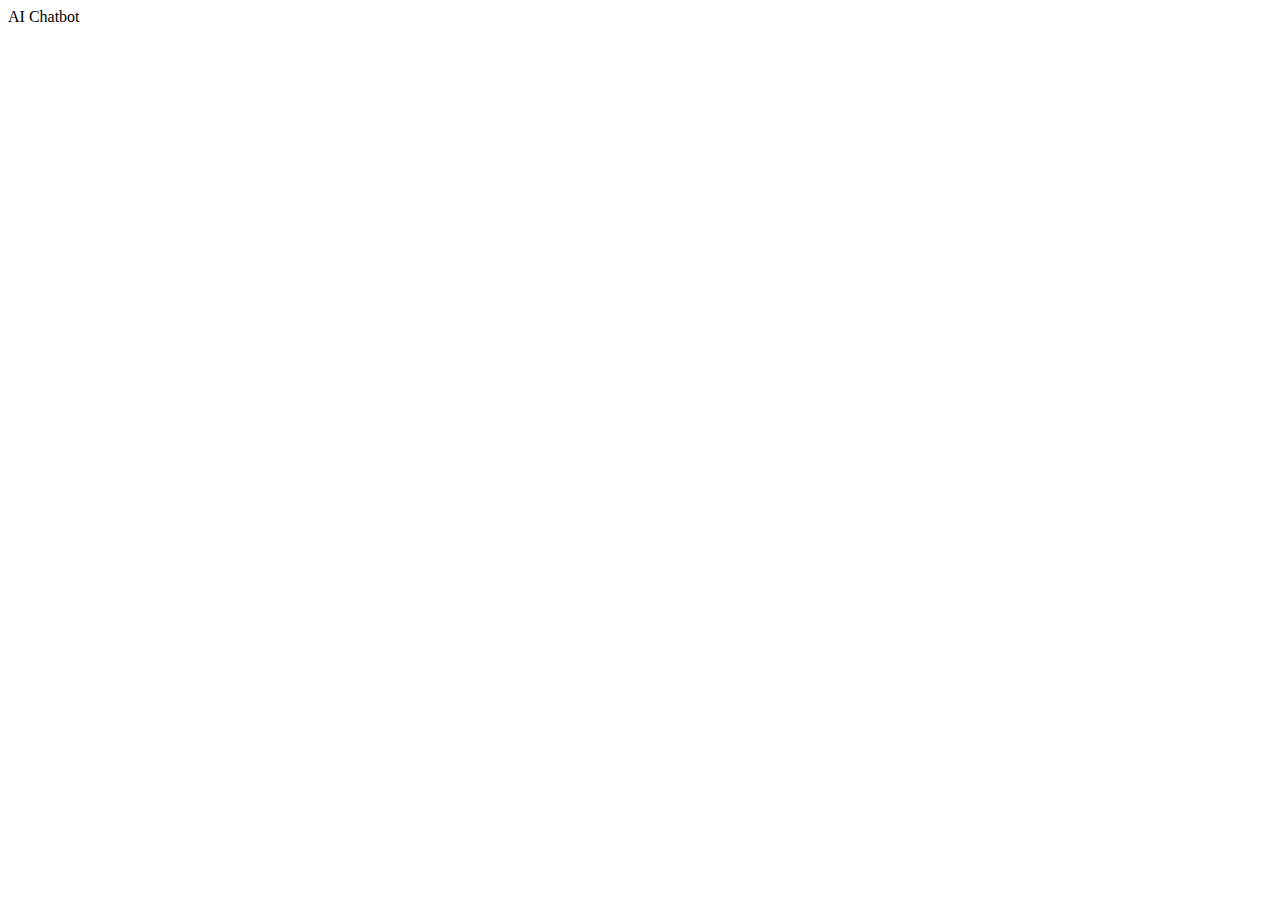
==== index.html @ 368f29b7 "head statements for html" ====
<!DOCTYPE html>
<html lang="en">
    <head>
        <meta charset="UTF-8">
        <meta name="viewport" content="width=device-width, initial-scale=1.0">
        <link rel="stylesheet" href="style.css"
        <title>AI Chatbot</title>
    </head>
</html>
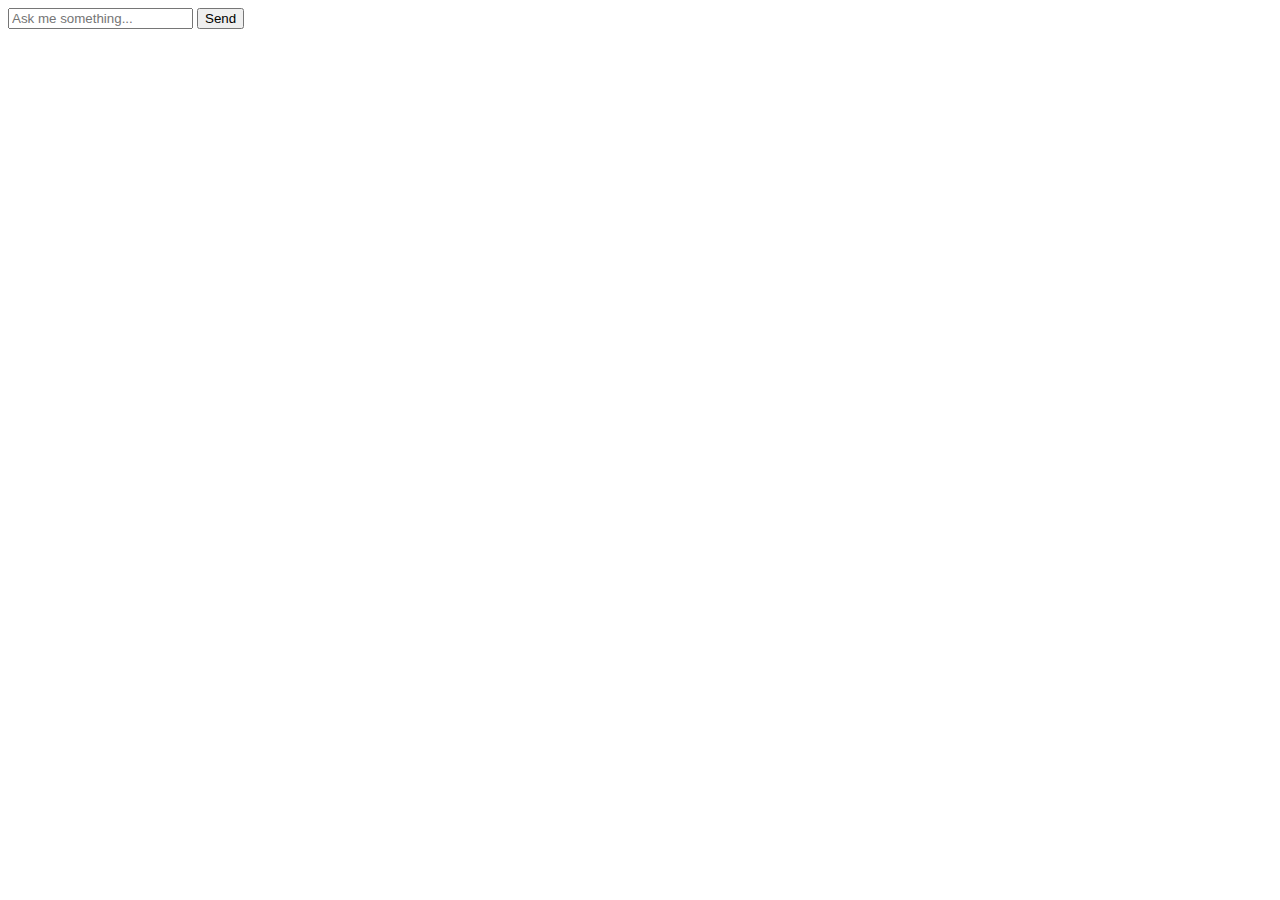
==== commit c899fb05: "base hmtl code done" ====
--- a/index.html
+++ b/index.html
@@ -3,7 +3,17 @@
     <head>
         <meta charset="UTF-8">
         <meta name="viewport" content="width=device-width, initial-scale=1.0">
-        <link rel="stylesheet" href="style.css"
+        <link rel="stylesheet" href="style.css">
         <title>AI Chatbot</title>
     </head>
+    <body>
+        <div class="chat-container">
+            <!-- Chat messages will appear here-->
+        </div>
+        <div class="user-input-container">
+            <input type="text" id="user-input" placeholder="Ask me something..."/>
+            <button id="send-btn">Send</button>
+        </div>
+        <script src="script.js"></script>
+    </body>
 </html>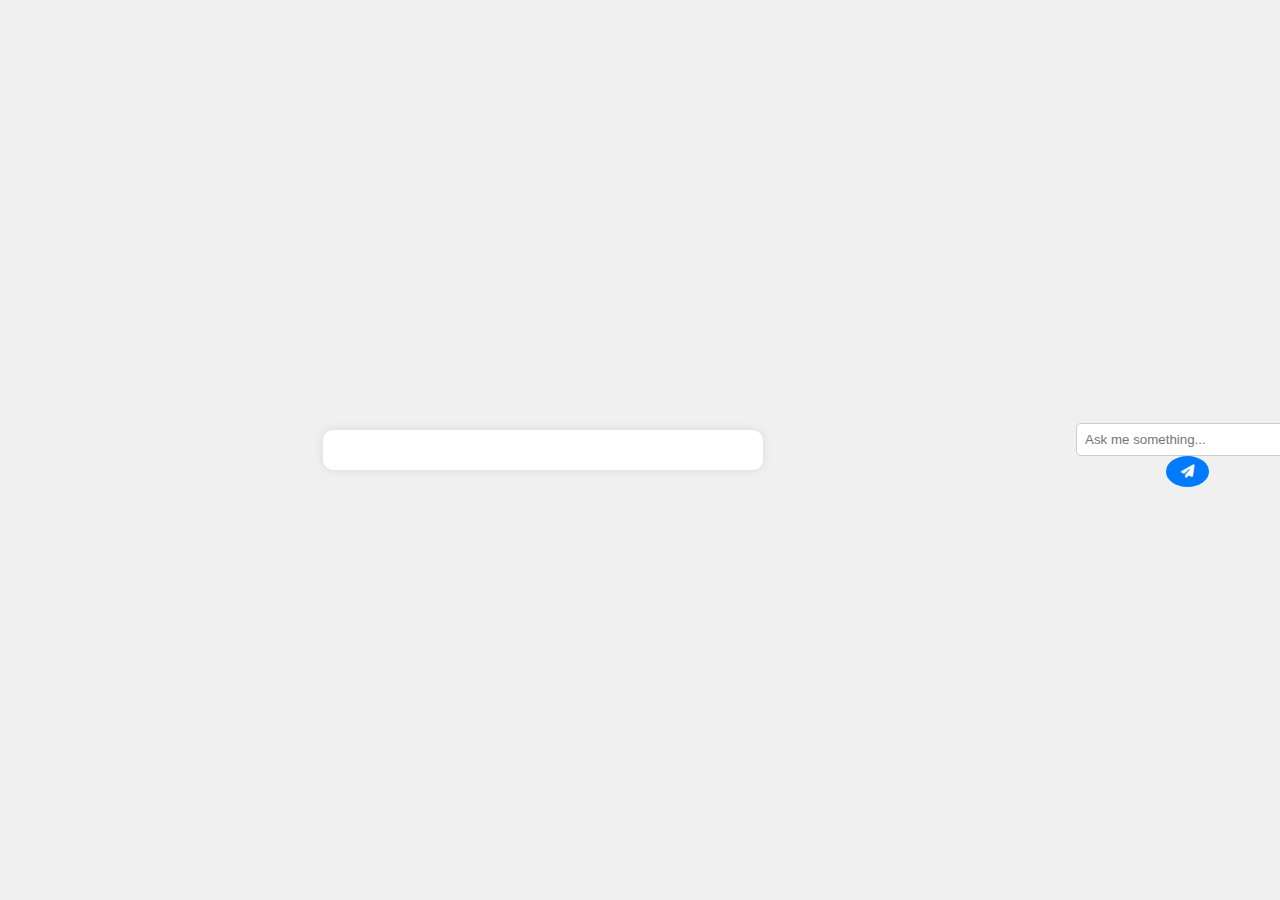
==== commit a84f37d4: "updates" ====
--- a/index.html
+++ b/index.html
@@ -3,6 +3,7 @@
     <head>
         <meta charset="UTF-8">
         <meta name="viewport" content="width=device-width, initial-scale=1.0">
+        <link rel="stylesheet" href="https://cdnjs.cloudflare.com/ajax/libs/font-awesome/6.4.2/css/all.min.css">
         <link rel="stylesheet" href="style.css">
         <title>AI Chatbot</title>
     </head>
@@ -12,7 +13,7 @@
         </div>
         <div class="user-input-container">
             <input type="text" id="user-input" placeholder="Ask me something..."/>
-            <button id="send-btn">Send</button>
+            <button id="send-btn"><i class="fa-solid fa-paper-plane"></i></button>
         </div>
         <script src="script.js"></script>
     </body>
--- a/style.css
+++ b/style.css
@@ -0,0 +1,58 @@
+body {
+    font-family: Arial, Helvetica, sans-serif;
+    margin: 0;
+    padding: 0;
+    display: flex;
+    background-color: #f0f0f0;
+    justify-content: center;
+    align-items: center;
+    min-height: 100vh;
+}
+
+.chat-container {
+    max-width: 400px;
+    width: 100%;
+    text-align: center;
+    margin: 0 auto;
+    padding: 20px;
+    background-color: #fff;
+    box-shadow: 0px 0px 10px rgba(0, 0, 0, 0.1);
+    border-radius: 10px;
+}
+
+.chat-history {
+    height: 300px;
+    overflow-y: auto;
+    border: 1px solid #ccc;
+    padding: 10px;
+    border-radius: 5px;
+}
+
+.message {
+    margin: 5px 0;
+}
+
+.user-input-container {
+    display: flex;
+    flex-direction: column;
+    align-items: center;
+    margin-top: 10px;
+}
+
+#user-input {
+    flex: 1;
+    width: 100%;
+    padding: 8px;
+    border: 1px solid #ccc;
+    border-radius: 5px;
+}
+
+#send-btn {
+    padding: 8px 15px;
+    background-color: #007bff;
+    border: none;
+    color: #fff;
+    border-radius: 50%;
+    cursor: pointer;
+    margin-left: 10px;
+}
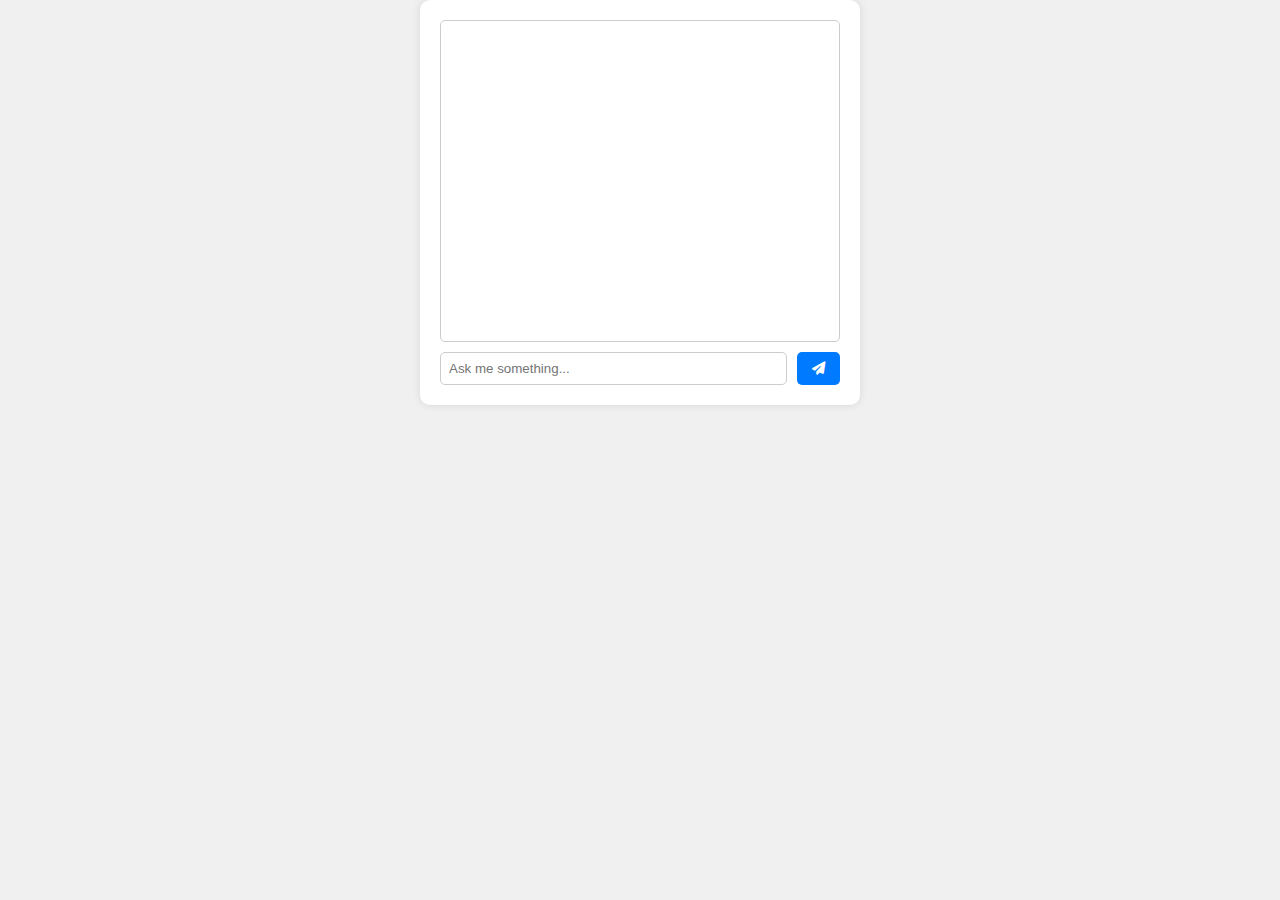
==== commit 593c932e: "minor corrections" ====
--- a/index.html
+++ b/index.html
@@ -9,11 +9,13 @@
     </head>
     <body>
         <div class="chat-container">
-            <!-- Chat messages will appear here-->
-        </div>
-        <div class="user-input-container">
-            <input type="text" id="user-input" placeholder="Ask me something..."/>
-            <button id="send-btn"><i class="fa-solid fa-paper-plane"></i></button>
+            <div class="chat-history" id="chat-history">
+                <!-- Chat messages will appear here-->
+            </div>
+            <div class="user-input-container">
+                <input type="text" id="user-input" placeholder="Ask me something..."/>
+                <button id="send-btn"><i class="fa-solid fa-paper-plane"></i></button>
+            </div>
         </div>
         <script src="script.js"></script>
     </body>
--- a/style.css
+++ b/style.css
@@ -2,57 +2,49 @@
     font-family: Arial, Helvetica, sans-serif;
     margin: 0;
     padding: 0;
-    display: flex;
     background-color: #f0f0f0;
-    justify-content: center;
-    align-items: center;
-    min-height: 100vh;
-}
-
-.chat-container {
+  }
+  
+  .chat-container {
     max-width: 400px;
-    width: 100%;
-    text-align: center;
     margin: 0 auto;
     padding: 20px;
     background-color: #fff;
     box-shadow: 0px 0px 10px rgba(0, 0, 0, 0.1);
     border-radius: 10px;
-}
-
-.chat-history {
+  }
+  
+  .chat-history {
     height: 300px;
     overflow-y: auto;
     border: 1px solid #ccc;
     padding: 10px;
     border-radius: 5px;
-}
-
-.message {
+  }
+  
+  .message {
     margin: 5px 0;
-}
-
-.user-input-container {
+  }
+  
+  .user-input-container {
     display: flex;
-    flex-direction: column;
-    align-items: center;
     margin-top: 10px;
-}
-
-#user-input {
+  }
+  
+  #user-input {
     flex: 1;
-    width: 100%;
     padding: 8px;
     border: 1px solid #ccc;
     border-radius: 5px;
-}
-
-#send-btn {
+  }
+  
+  #send-btn {
     padding: 8px 15px;
     background-color: #007bff;
     border: none;
     color: #fff;
-    border-radius: 50%;
+    border-radius: 5px;
     cursor: pointer;
     margin-left: 10px;
-}
+  }
+  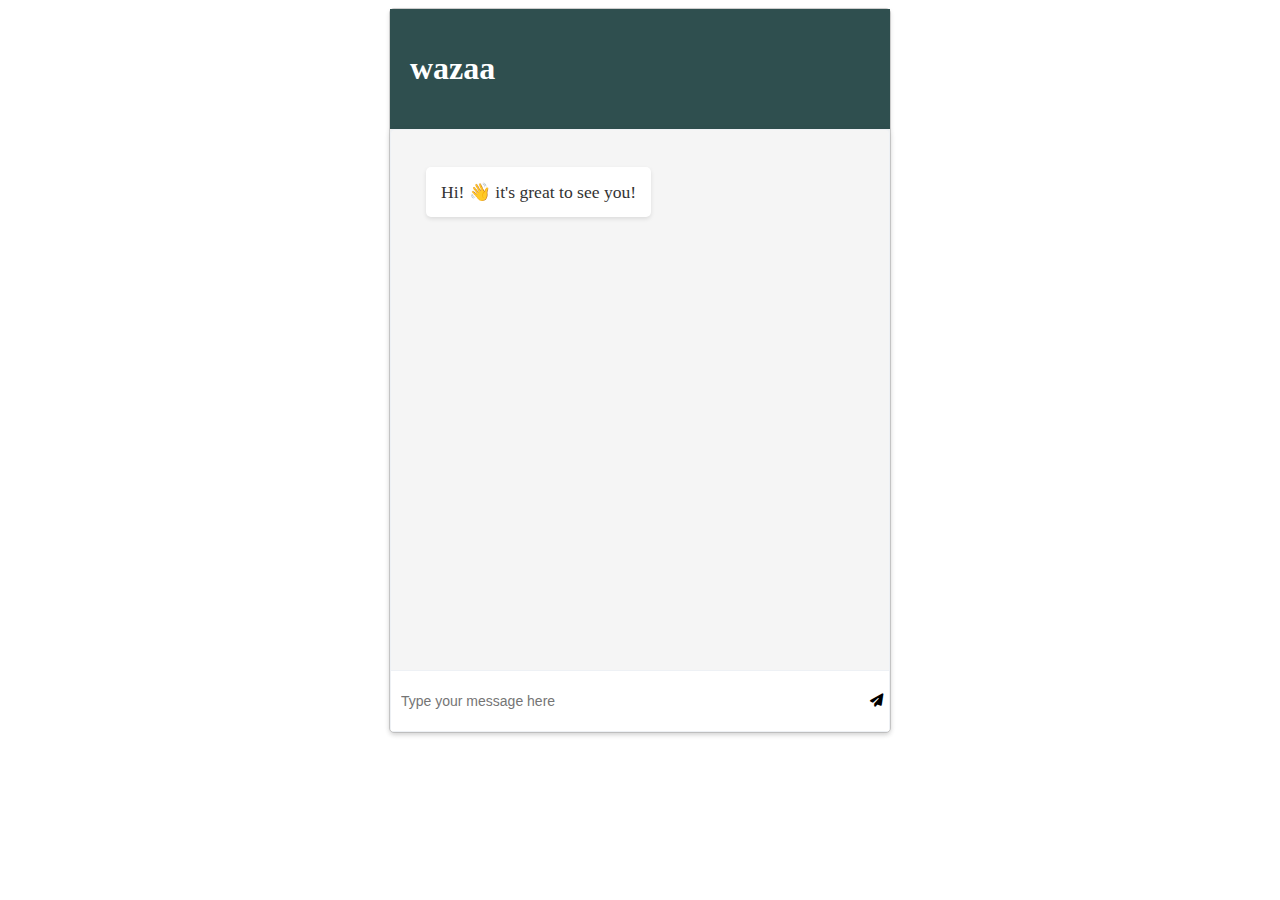
==== commit be35fd1f: "new chatbot interface" ====
--- a/index.html
+++ b/index.html
@@ -1,22 +1,37 @@
 <!DOCTYPE html>
 <html lang="en">
-    <head>
-        <meta charset="UTF-8">
-        <meta name="viewport" content="width=device-width, initial-scale=1.0">
-        <link rel="stylesheet" href="https://cdnjs.cloudflare.com/ajax/libs/font-awesome/6.4.2/css/all.min.css">
-        <link rel="stylesheet" href="style.css">
-        <title>AI Chatbot</title>
-    </head>
-    <body>
-        <div class="chat-container">
-            <div class="chat-history" id="chat-history">
-                <!-- Chat messages will appear here-->
+<head>
+    <meta charset="UTF-8">
+    <meta http-equiv="X-UA-Compatible" content="IE=edge">
+    <meta name="viewport" content="width=device-width, initial-scale=1.0">
+    <link rel="stylesheet" href="https://cdnjs.cloudflare.com/ajax/libs/font-awesome/6.4.2/css/all.min.css">
+    <link rel="stylesheet" href="style.css">
+    <title>chatbot</title>
+</head>
+<body>
+    <div class="chatbot-container">
+        <div id="header">
+            <h1>wazaa</h1>
+        </div>
+        <div id="chatbot">
+            <div id="conversation">
+              <div class="chatbot-message">
+                <p class="chatbot-text">Hi! 👋 it's great to see you!</p>
+              </div>
             </div>
-            <div class="user-input-container">
-                <input type="text" id="user-input" placeholder="Ask me something..."/>
-                <button id="send-btn"><i class="fa-solid fa-paper-plane"></i></button>
-            </div>
-        </div>
-        <script src="script.js"></script>
-    </body>
+            <form id="input-form">
+              <message-container>
+                <input id="input-field" type="text" placeholder="Type your message here">
+                <button id="submit-button" type="submit">
+                    <i class="fas fa-paper-plane"></i>
+                </button>
+              </message-container>
+                
+            </form>
+        </div>  
+
+    </div>
+
+    <script src="script.js"></script>
+</body>
 </html>--- a/style.css
+++ b/style.css
@@ -1,50 +1,152 @@
 body {
-    font-family: Arial, Helvetica, sans-serif;
-    margin: 0;
-    padding: 0;
-    background-color: #f0f0f0;
+    display: flex;
+    justify-content: center;
+}
+
+.chatbot-container {
+    width: 500px;
+    margin: 0 auto;
+    background-color: #f5f5f5;
+    border: 1px solid #cccccc;
+    border-radius: 5px;
+    box-shadow: 0 2px 4px rgba(0, 0, 0, 0.1);
+  }
+
+#chatbot {
+    background-color: #f5f5f5;
+    border: 1px solid #eef1f5;
+    box-shadow: 0 2px 6px 0 rgba(0, 0, 0, 0.1);
+    border-radius: 4px;
   }
   
-  .chat-container {
-    max-width: 400px;
-    margin: 0 auto;
+  #header {
+    background-color: darkslategrey;
+    color: #ffffff;
     padding: 20px;
-    background-color: #fff;
-    box-shadow: 0px 0px 10px rgba(0, 0, 0, 0.1);
-    border-radius: 10px;
+    font-size: 1em;
+    font-weight: bold;
+  }
+
+  message-container {
+    background: #ffffff;
+    width: 100%;
+    display: flex;
+    align-items: center;
   }
   
-  .chat-history {
-    height: 300px;
+  
+  #conversation {
+    height: 500px;
     overflow-y: auto;
-    border: 1px solid #ccc;
-    padding: 10px;
-    border-radius: 5px;
+    padding: 20px;
+    display: flex;
+    flex-direction: column;
+  }
+
+  @keyframes message-fade-in {
+    from {
+      opacity: 0;
+      transform: translateY(-20px);
+    }
+    to {
+      opacity: 1;
+      transform: translateY(0);
+    }
   }
   
-  .message {
-    margin: 5px 0;
+  .chatbot-message {
+    display: flex;
+    align-items: flex-start;
+    position: relative;
+    font-size: 16px;
+    line-height: 20px;
+    border-radius: 20px;
+    word-wrap: break-word;
+    white-space: pre-wrap;
+    max-width: 100%;
+    padding: 0 15px;
+  }
+
+  .user-message {
+    justify-content: flex-end;
+  }
+
+
+.chatbot-text {
+    background-color: white;
+    color: #333333;
+    font-size: 1.1em;
+    padding: 15px;
+    border-radius: 5px;
+    box-shadow: 0 2px 4px rgba(0, 0, 0, 0.1);
   }
   
-  .user-input-container {
+  #input-form {
     display: flex;
-    margin-top: 10px;
+    align-items: center;
+    border-top: 1px solid #eef1f5;
   }
   
-  #user-input {
+  #input-field {
     flex: 1;
-    padding: 8px;
-    border: 1px solid #ccc;
-    border-radius: 5px;
+    height: 60px;
+    border: 1px solid #eef1f5;
+    border-radius: 4px;
+    padding: 0 10px;
+    font-size: 14px;
+    transition: border-color 0.3s;
+    background: #ffffff;
+    color: #333333;
+    border: none;
+  }
+
+  .send-icon {
+    margin-right: 10px;
+    cursor: pointer;
   }
   
-  #send-btn {
-    padding: 8px 15px;
-    background-color: #007bff;
+  #input-field:focus {
+    border-color: #333333;
+    outline: none;
+  }
+  
+  #submit-button {
+    background-color: transparent;
     border: none;
-    color: #fff;
-    border-radius: 5px;
-    cursor: pointer;
-    margin-left: 10px;
   }
-  +
+  p[sentTime]:hover::after {    
+    content: attr(sentTime);
+    position: absolute;
+    top: -3px;
+    font-size: 14px;
+    color: gray;
+  }
+
+  .chatbot p[sentTime]:hover::after {  
+    left: 15px;
+  }
+
+  .user-message p[sentTime]:hover::after {  
+    right: 15px;
+  }
+
+  /* width */
+::-webkit-scrollbar {
+    width: 10px;
+  }
+  
+  /* Track */
+  ::-webkit-scrollbar-track {
+    background: #f1f1f1; 
+  }
+   
+  /* Handle */
+  ::-webkit-scrollbar-thumb {
+    background: #888; 
+  }
+  
+  /* Handle on hover */
+  ::-webkit-scrollbar-thumb:hover {
+    background: #555; 
+  }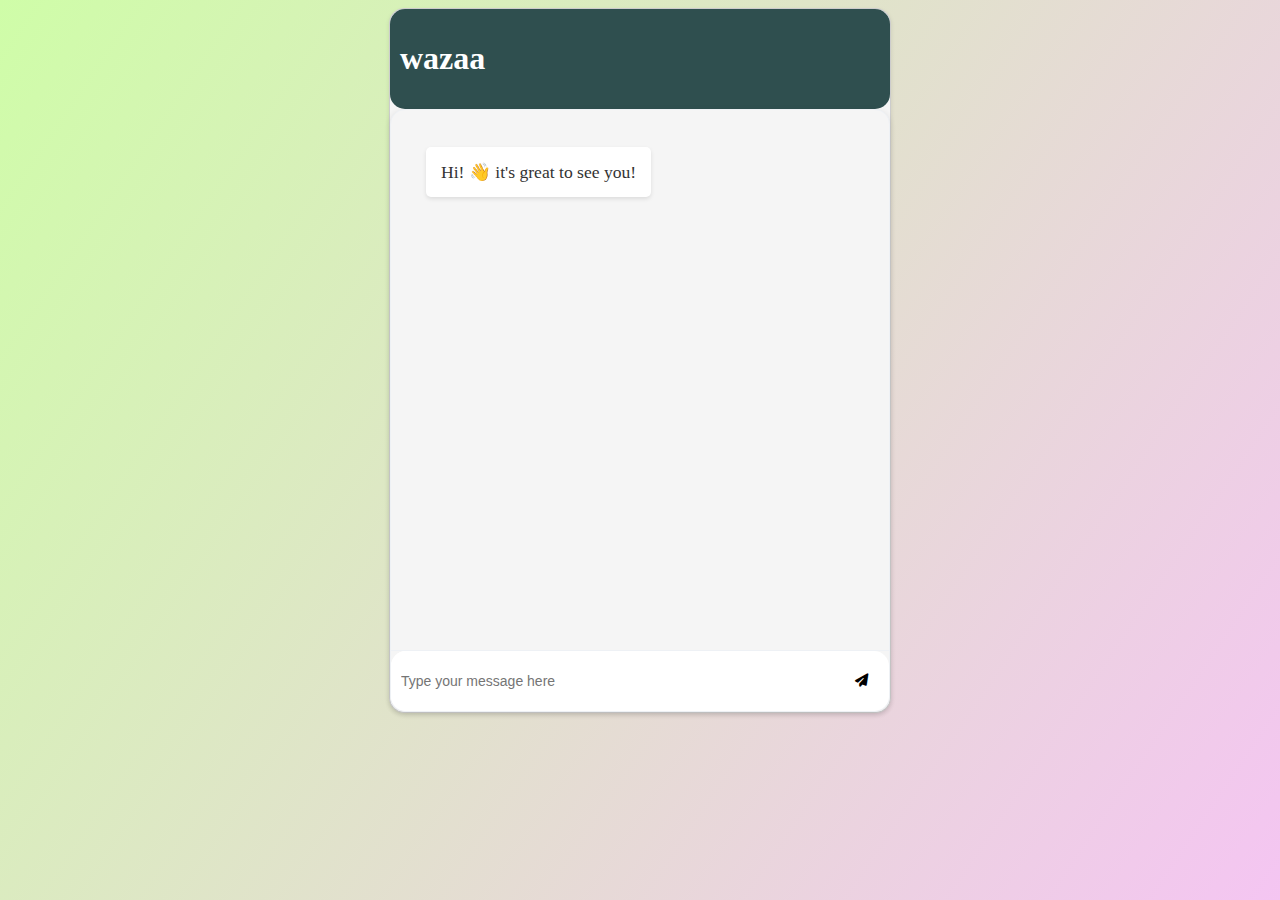
==== commit b3352be7: "appearance enhancement" ====
--- a/index.html
+++ b/index.html
@@ -26,7 +26,6 @@
                     <i class="fas fa-paper-plane"></i>
                 </button>
               </message-container>
-                
             </form>
         </div>  
 
--- a/style.css
+++ b/style.css
@@ -1,14 +1,29 @@
 body {
     display: flex;
     justify-content: center;
+    background: linear-gradient(304deg,#4eae3d,#f9befb,#cffda8);
+    background-size: 240% 240%;
+    animation: gradient-animation 16s ease infinite;
 }
+
+@keyframes gradient-animation {
+    0% {
+      background-position: 0% 50%;
+    }
+    50% {
+      background-position: 100% 50%;
+    }
+    100% {
+      background-position: 0% 50%;
+    }
+  }
 
 .chatbot-container {
     width: 500px;
     margin: 0 auto;
     background-color: #f5f5f5;
     border: 1px solid #cccccc;
-    border-radius: 5px;
+    border-radius: 15px;
     box-shadow: 0 2px 4px rgba(0, 0, 0, 0.1);
   }
 
@@ -16,15 +31,18 @@
     background-color: #f5f5f5;
     border: 1px solid #eef1f5;
     box-shadow: 0 2px 6px 0 rgba(0, 0, 0, 0.1);
-    border-radius: 4px;
+    border-radius: 15px;
   }
   
   #header {
     background-color: darkslategrey;
     color: #ffffff;
-    padding: 20px;
+    padding: 10px;
     font-size: 1em;
     font-weight: bold;
+    border-radius: 15px;
+    align-items: center;
+    justify-content: center;
   }
 
   message-container {
@@ -32,6 +50,7 @@
     width: 100%;
     display: flex;
     align-items: center;
+    border-radius: 15px;
   }
   
   
@@ -91,7 +110,7 @@
     flex: 1;
     height: 60px;
     border: 1px solid #eef1f5;
-    border-radius: 4px;
+    border-radius: 15px;
     padding: 0 10px;
     font-size: 14px;
     transition: border-color 0.3s;
@@ -101,7 +120,7 @@
   }
 
   .send-icon {
-    margin-right: 10px;
+    margin-right: 30px;
     cursor: pointer;
   }
   
@@ -113,6 +132,7 @@
   #submit-button {
     background-color: transparent;
     border: none;
+    margin-right: 15px;
   }
 
   p[sentTime]:hover::after {    
@@ -133,7 +153,7 @@
 
   /* width */
 ::-webkit-scrollbar {
-    width: 10px;
+    width: 5px;
   }
   
   /* Track */
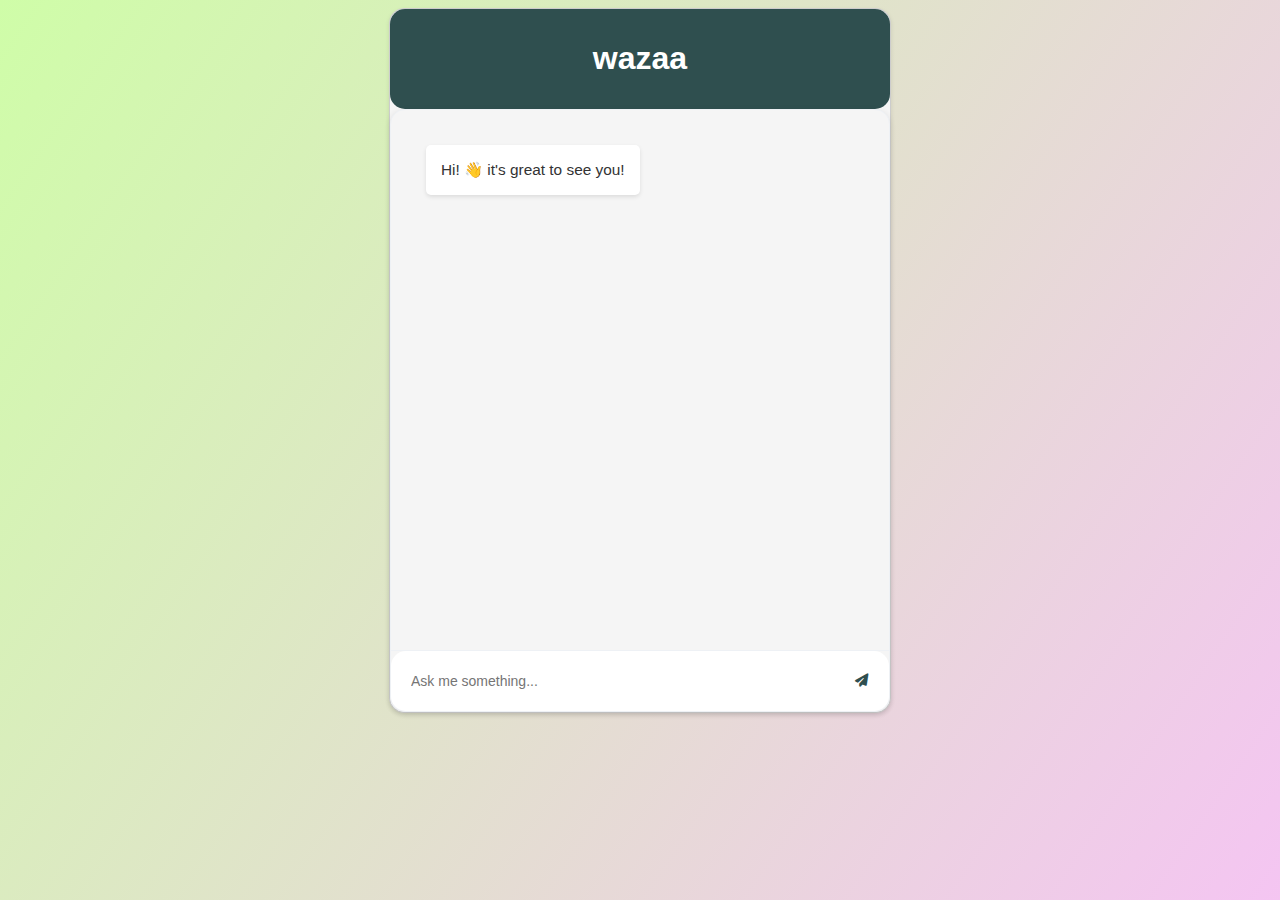
==== commit d4370f33: "minor changes" ====
--- a/index.html
+++ b/index.html
@@ -21,7 +21,7 @@
             </div>
             <form id="input-form">
               <message-container>
-                <input id="input-field" type="text" placeholder="Type your message here">
+                <input id="input-field" type="text" placeholder="Ask me something...">
                 <button id="submit-button" type="submit">
                     <i class="fas fa-paper-plane"></i>
                 </button>
--- a/style.css
+++ b/style.css
@@ -1,6 +1,7 @@
 body {
     display: flex;
     justify-content: center;
+    font-family: Arial, Helvetica, sans-serif;
     background: linear-gradient(304deg,#4eae3d,#f9befb,#cffda8);
     background-size: 240% 240%;
     animation: gradient-animation 16s ease infinite;
@@ -41,8 +42,10 @@
     font-size: 1em;
     font-weight: bold;
     border-radius: 15px;
+    display: flex;
     align-items: center;
     justify-content: center;
+    flex-direction: column;
   }
 
   message-container {
@@ -60,6 +63,7 @@
     padding: 20px;
     display: flex;
     flex-direction: column;
+    max-width: 470px;
   }
 
   @keyframes message-fade-in {
@@ -77,7 +81,7 @@
     display: flex;
     align-items: flex-start;
     position: relative;
-    font-size: 16px;
+    font-size: 14px;
     line-height: 20px;
     border-radius: 20px;
     word-wrap: break-word;
@@ -111,6 +115,7 @@
     height: 60px;
     border: 1px solid #eef1f5;
     border-radius: 15px;
+    margin-left: 10px;
     padding: 0 10px;
     font-size: 14px;
     transition: border-color 0.3s;
@@ -133,6 +138,7 @@
     background-color: transparent;
     border: none;
     margin-right: 15px;
+    color: darkslategrey;
   }
 
   p[sentTime]:hover::after {    
